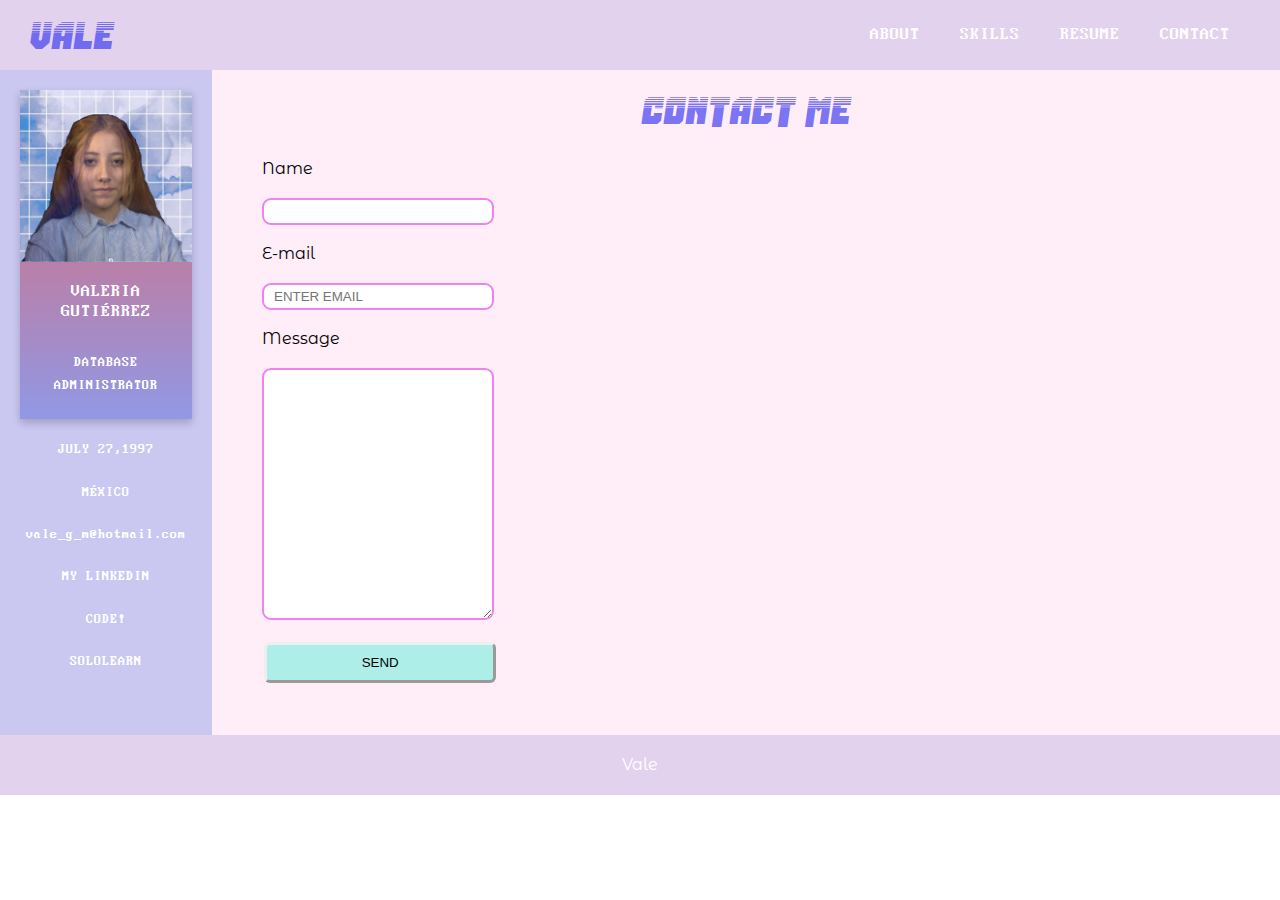
==== contact.html @ 1bdc414c "creada pagina contacto y grafica arregalda y posicionada" ====
<!DOCTYPE html>
<html lang="en">

<head>
    <meta charset="UTF-8">
    <meta name="viewport" content="width=device-width, initial-scale=1.0">
    <title>WELCOME</title>
    <link rel="stylesheet" href="https://cdnjs.cloudflare.com/ajax/libs/font-awesome/5.15.1/css/all.min.css"
        integrity="sha512-+4zCK9k+qNFUR5X+cKL9EIR+ZOhtIloNl9GIKS57V1MyNsYpYcUrUeQc9vNfzsWfV28IaLL3i96P9sdNyeRssA=="
        crossorigin="anonymous" />
    <link rel="stylesheet" href="css/utilities.css">
    <link rel="stylesheet" href="css/style.css">
</head>

<body id="home">
    <header>
        <div id="navbar" class="navbar">
            <h1 id="fuente-personalizada" class="logo">
                <span>VALE </span>
            </h1>
            <nav id="fuente-dos">
                <ul>
                    <li><a href="index.html">ABOUT</a></li>
                    <li><a href="skills.html">SKILLS</a></li>
                    <li><a href="Resume.pdf">RESUME</a></li>
                    <li><a href="contact.html">CONTACT</a></li>
                </ul>
            </nav>
        </div>

    </header>
    <main>
    <div class="row">
        <aside id="fuente-dos" class="hidden-mobile bg-primary">
            <div class="card">
                <img src="img/VAPORGRAM2.png" alt="">
                <div class="container">
                    <h3>VALERIA GUTIÉRREZ</h3>
                    <p>DATABASE ADMINISTRATOR</p>
                </div>
            </div>

            <p>
                <i class="fas fa-birthday-cake"></i> JULY 27,1997
            </p>
            <p>
                <i class="fas fa-map-pin"></i> MÉXICO
            </p>
            <p>
                <i class="fas fa-envelope-open-text"></i> vale_g_m@hotmail.com
            </p>
            <p>
                <i class="fab fa-linkedin"></i> <a href="https://www.linkedin.com/in/valeria-guti%C3%A9rrez-murillo/"
                    target="_blank">MY
                    LINKEDIN</a>
            </p>
            <p>
                <i class="fab fa-github"></i> <a href="https://github.com/valeria-gutierrez" target="_blank">CODE!</a>
            </p>
            <p>
                <i class="fas fa-laptop-code"></i> <a href="https://www.sololearn.com/profile/20272557" target="blank">
                    SOLOLEARN</a>
            </p>
        </aside>
        <section id="contactme" class="bg-secondary">
            <h2 id="fuente-personalizada">CONTACT ME</h2>
            <form action="process.php" class="contactform">
                <label for="name">Name</label><br>
                <input id="name" name="name" type="text"><br>
                <label for="email">E-mail</label><br>
                <input id="email" name="email" type="email" placeholder="ENTER EMAIL"><br>
                <label for="message">Message</label><br>
                <textarea name="message" id="message" cols="30" rows="16"></textarea><br>
                <input id="enviar" type="submit" value="SEND" class="submit">
            </form>
            
        </section>
        
    </div>
    </main>
        <footer id="footer" class="footer">
            Vale
        </footer>
    
</body>

</html>
---- css/utilities.css ----
.text-primary{
    color:#f7f6f8;
}
.text-secondary{
    color: blue;
}

.bg-primary{
    background: #cac7f1;
    color: white;
}

.bg-secondary{
    background: rgb(255, 237, 248);
    color: black;
}
.bg-dark{
    background: black;
    color: white;
}
.bg-light{
    background: lightgray;
    color: black; 
}
/* */
.row{
    display: flex;
    flex-wrap: wrap;
}
aside{
    flex: 30px;
    text-align: center;
    padding: 20px;
}
section{
    flex: 70%;
    text-align: justify;
    padding: 20px;
}

/* MOBILE */
@media(max-width: 768px){
    .navbar{
        flex-direction: column;
        height: 120px;
        padding: 20px;
    }
    .navbar a{
        padding: 10px 10px;
        margin: 0 3px;
    }
    .row img {
        width: 50%; 
        padding: 30px 0 0 0;
      }
   section .slider-container{
        margin: auto;
        background-color: #fcfcfcda;
        width: 300px;
        padding: 30px;
      } 
      section .slider-container img{
        padding: 0;
    }
    #aboutme #education hr{
        margin-left: auto;
        margin-right:auto;
    }
    #contactme .contactform input{
        width: 84%;
        
    }
    #contactme .contactform textarea{
        width: 84%;
        
    }
    .hidden-mobile {
        display: none;
      }
      Canvas {

        transform: translate(0%, -50%);
        
      } 
}
---- css/style.css ----
@import url('https://fonts.googleapis.com/css2?family=Montserrat+Alternates:wght@200;400&display=swap');

* {
    box-sizing: border-box;
    padding: 0;
    margin: 0;
}
@font-face {
    font-family: Many Years;
    src: url(../fonts/Many\ Years\ Higher.ttf);
}
@font-face {
    font-family: DOS;
    src: url(../fonts/Perfect\ DOS\ VGA\ 437\ Win.ttf);
}
#fuente-personalizada{
    font-family: Many Years;
    font-size: 34px;
    color: rgba(54, 54, 241, 0.658);
}
#fuente-dos{
    font-family: DOS;
    font-size: 14px;
   
}

.navbar #fuente-dos {

    font-family: DOS;
    font-size: 18px;
   
}

body{
    font-family: 'Montserrat Alternates', sans-serif;
    background: white;
    color: black;
    line-height: 1.6;
}
ul{
    list-style: none;
}
a{
    color: white;
    text-decoration: none;
}
h1,h2{
    font-weight: 300;
    line-height: 40px;
    text-align: center;
    
}
h3{
    font-size: large;
    font-weight: 100;
    line-height: 20px;
    padding-top: 10px;
    padding-bottom: 10px;
}
p{
    font-weight: 100;
    margin: 20px 0;
    
}
img{
    width: 100%;
} 
.card {
    /* Add shadows to create the "card" effect */
    box-shadow: 0 4px 8px 0 rgba(0,0,0,0.2); 
    /*Sets a radial-gradient (2 colors) as a background image for a <div> element*/
    background-image: linear-gradient(#e66465, #9198e5);
    transition: 0.3s;
  }
  
  /* On mouse-over, add a deeper shadow */
  .card:hover {
    box-shadow: 0 8px 16px 0 rgba(0,0,0,0.2);
  }
  
  /* Add some padding inside the card container */
  .container {
    padding: 2px 16px;
  }
/* NAVBAR */
.navbar{
    display: flex;
    align-items: center;
    justify-content: space-between;
    background-color: #e3d2ee;
    color: white;
    /* opacity: 0.8; */
    width: 100%;
    height: 70px;
    position: relative;
    top: 0px;
    padding: 0 30px;
}
.navbar a{
    color: white;
    padding: 10px 20px;
    margin: o 5px;
}
.navbar a:hover{
    border-bottom: whitesmoke 2px solid;
}
.navbar ul{
    display: flex;
}
.navbar .logo{
    font-weight: 400;
}


#education hr{
    display: block;
    margin-top: 0.5em;
    margin-bottom: 0.5em;
    margin-left: auto;
    margin-right:55%;
    border-style: solid;
    border-width: 1px;
}
#education p{
    margin-bottom: 1px;
}
#education h3{
    color: blue;
    font-weight: bold;
}
#education li{
    list-style-type: square;
}
/* SLIDER */
.slider-container{
    margin: auto;
    width: 390px;
    padding: 30px;
    overflow: hidden; /* ocultar las imagenes fuera */
    background-color: #fcfcfcda;
  
  } 
  /*QUITAR ESTILOS DE LISTA*/
#container ul, li {
    list-style: none;
      padding: 0;
      margin: 0;
      
  }
  
  ul.slider{
    position: relative;
    width: 100%;
    height: 200px;
  }
  
  ul.slider li {
      position: absolute;
      left: 0px;
      top: 0px;
      opacity: 0;
      width: inherit;
      height: inherit;
      transition: opacity .5s;
      background:#fff;
  }
  
  ul.slider li img{
    width: 100%;
    height: 200px;
    object-fit: cover;
  }
  
  ul.slider li:first-child {
      opacity: 1; /*Mostramos el primer <li>*/
  }
  
  ul.slider li:target {
      opacity: 1; /*Mostramos el <li> del enlace que pulsemos*/
  }
  /*BOTONES SLIDER*/
  .menu{
    text-align: center;
    margin: 60px;
  }
  
  .menu li{
    display: inline-block;
    text-align: center;
  }
  
  .menu li a{
    display: inline-block;
    background-color: rgb(63, 63, 63);
    padding: 10px;
    width: 20px;
    height: 20px;
    border-radius: 90%;
  }
/* FORM*/
#contactme .contactform{
    display: flex;
  
    flex-direction: column;
    justify-content: center;
    align-items: flex-start;
    line-height: 18px;
    padding: 30px;
}
  
input, textarea{
    width: 24%;
    padding: 4px 10px;
    margin: 2px 0;
    box-sizing: border-box;
    border: 2px solid violet;
    border-radius: 9px;
}
#enviar{
  background-color: #adeee9;
  border: outset;
  color: black;
  padding: 10px 22px;
  border-radius: 6px;
  margin: 2px 2px;
  cursor: pointer;
}
  .footer{
    display: flex;
    align-items: center;
    justify-content: space-around;
    background-color: #e3d2ee;
    color: white;
    /* opacity: 0.8; */
    width: 100%;
    height: 60px;
    position: relative;
    top: 0px;
    padding: 0 30px;
}
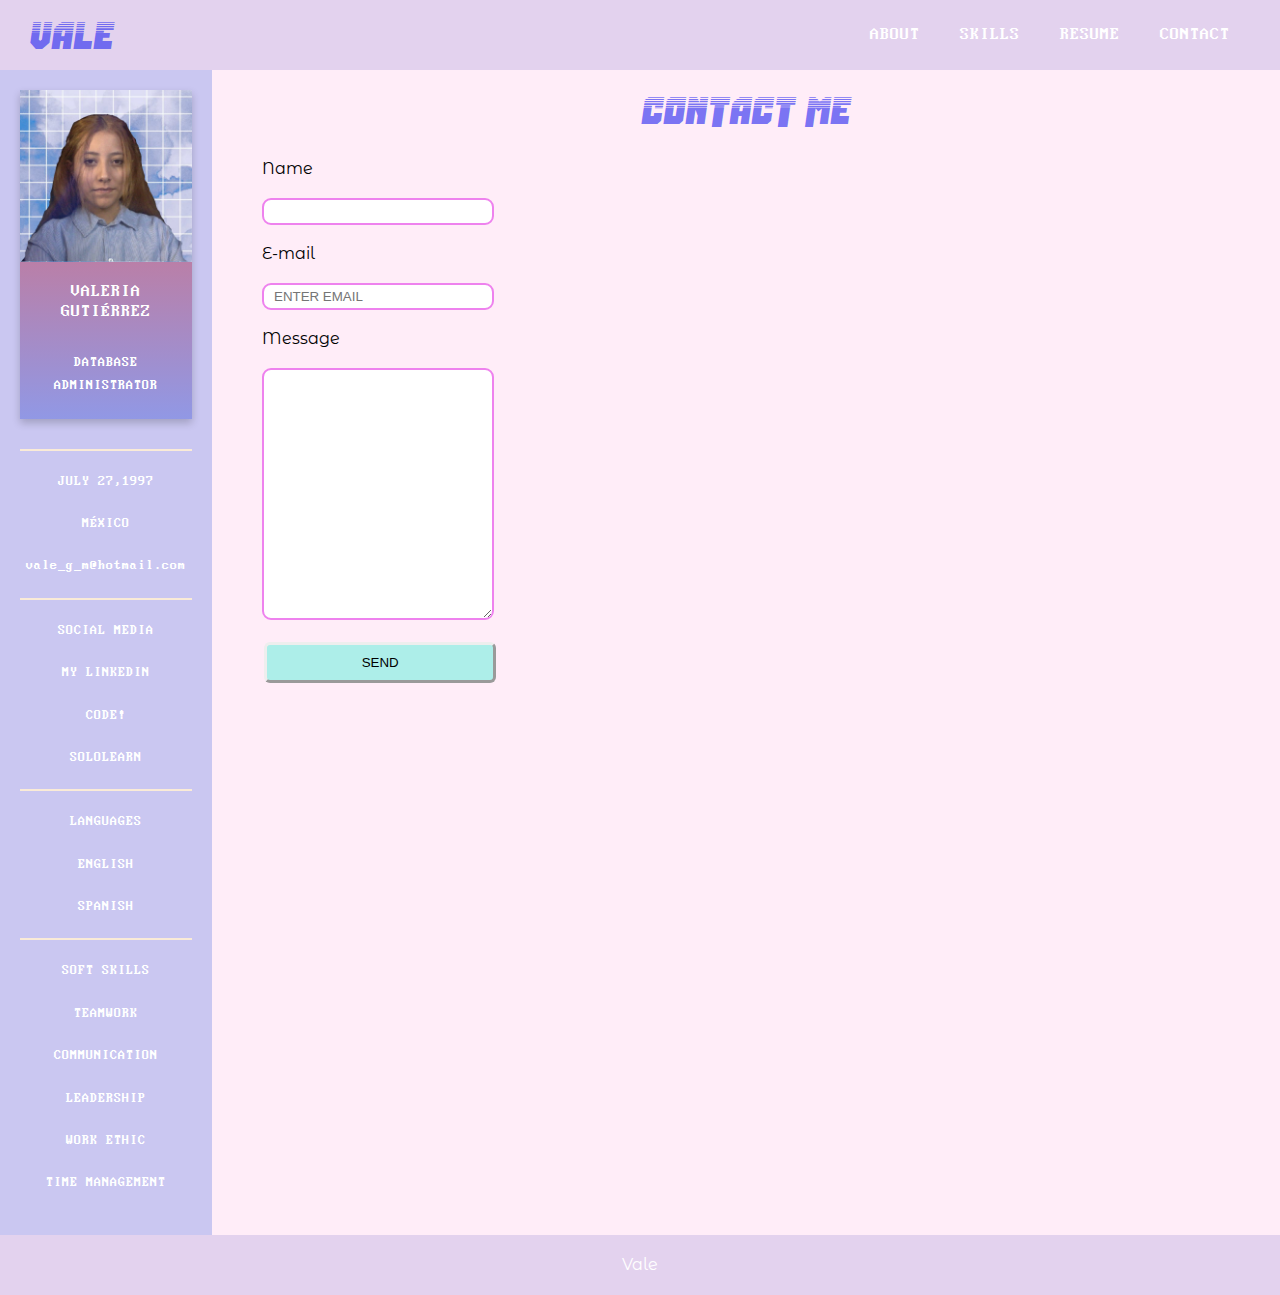
==== commit 8a55fde9: "cambios Education" ====
--- a/contact.html
+++ b/contact.html
@@ -31,7 +31,7 @@
     </header>
     <main>
     <div class="row">
-        <aside id="fuente-dos" class="hidden-mobile bg-primary">
+        <aside id="fuente-dos" class="hidden-mobile bg-primary bg-primary">
             <div class="card">
                 <img src="img/VAPORGRAM2.png" alt="">
                 <div class="container">
@@ -39,7 +39,8 @@
                     <p>DATABASE ADMINISTRATOR</p>
                 </div>
             </div>
-
+            <br>
+            <hr>
             <p>
                 <i class="fas fa-birthday-cake"></i> JULY 27,1997
             </p>
@@ -49,17 +50,51 @@
             <p>
                 <i class="fas fa-envelope-open-text"></i> vale_g_m@hotmail.com
             </p>
+            <hr>
             <p>
-                <i class="fab fa-linkedin"></i> <a href="https://www.linkedin.com/in/valeria-guti%C3%A9rrez-murillo/"
-                    target="_blank">MY
+                <i class="fas fa-heart"></i> SOCIAL MEDIA 
+            </p>
+            <p>
+                <i class="fab fa-linkedin"></i> <a
+                    href="https://www.linkedin.com/in/valeria-guti%C3%A9rrez-murillo/" target="_blank">MY
                     LINKEDIN</a>
             </p>
             <p>
-                <i class="fab fa-github"></i> <a href="https://github.com/valeria-gutierrez" target="_blank">CODE!</a>
+                <i class="fab fa-github"></i> <a href="https://github.com/valeria-gutierrez"
+                    target="_blank">CODE!</a>
             </p>
             <p>
-                <i class="fas fa-laptop-code"></i> <a href="https://www.sololearn.com/profile/20272557" target="blank">
-                    SOLOLEARN</a>
+                <i class="fas fa-laptop-code"></i> <a href="https://www.sololearn.com/profile/20272557" target="blank"> SOLOLEARN</a>
+            </p>
+            <hr>
+            <p>
+                <i class="fas fa-globe-americas"></i> LANGUAGES <br> 
+            </p>
+            <p>
+                ENGLISH
+                <i class="fas fa-star"></i><i class="fas fa-star"></i><i class="fas fa-star"></i><i class="far fa-star"></i><i class="far fa-star"></i>
+            </p>
+            <p>
+                SPANISH <i class="fas fa-star"></i><i class="fas fa-star"></i><i class="fas fa-star"></i><i class="fas fa-star"></i><i class="fas fa-star"></i>
+            </p>
+            <hr>
+            <p>
+                <i class="fas fa-lightbulb"></i> SOFT SKILLS
+            </p>
+            <p>
+                TEAMWORK    <i class="fas fa-users-cog"></i>
+            </p>
+            <p>
+                COMMUNICATION   <i class="fas fa-volume-up"></i>
+            </p>
+            <p>
+                LEADERSHIP <i class="fas fa-chalkboard-teacher"></i>
+            </p>
+            <p>
+                WORK ETHIC <i class="fas fa-business-time"></i>
+            </p>
+            <p>
+                TIME MANAGEMENT <i class="fas fa-hourglass-half"></i>
             </p>
         </aside>
         <section id="contactme" class="bg-secondary">
@@ -73,8 +108,8 @@
                 <textarea name="message" id="message" cols="30" rows="16"></textarea><br>
                 <input id="enviar" type="submit" value="SEND" class="submit">
             </form>
-            
         </section>
+        
         
     </div>
     </main>
--- a/css/utilities.css
+++ b/css/utilities.css
@@ -38,6 +38,16 @@
     padding: 20px;
 }
 
+aside hr{
+    display: block;
+    margin-top: 0.5em;
+    margin-bottom: 0.5em;
+    margin-left: auto;
+    margin-right:auto;
+    border-style: solid;
+    border-width: 1px;
+    color:antiquewhite;
+}
 /* MOBILE */
 @media(max-width: 768px){
     .navbar{
@@ -77,9 +87,11 @@
     .hidden-mobile {
         display: none;
       }
-      Canvas {
-
-        transform: translate(0%, -50%);
+    Canvas {
+        transform: translate(-2%, -60%);
         
       } 
+    #skills{
+        height: 550px;
+    }
 } 
--- a/css/style.css
+++ b/css/style.css
@@ -112,7 +112,7 @@
 }
 
 
-#education hr{
+/* #education hr{
     display: block;
     margin-top: 0.5em;
     margin-bottom: 0.5em;
@@ -130,6 +130,62 @@
 }
 #education li{
     list-style-type: square;
+} */
+
+/*TIME LINE*/
+.con{
+    /* Used to position the left vertical line */
+    position: relative;
+}
+
+.container__line {
+    /* Border */
+    border-right: 3px solid #cac7f1;
+
+    /* Positioned at the left */
+    left: 16px;
+    position: absolute;
+    top: 0px;
+
+    /* Take full height */
+    height: 100%;
+}
+
+ .container__items {
+    /* Reset styles */
+    list-style-type: none;
+    margin: 0px;
+    padding: 0px;
+}
+
+.container__item {
+    margin-bottom: 8px;
+}
+
+.container__top {
+    /* Center the content horizontally */
+    align-items: center;
+    display: flex;
+}
+
+.container__circle {
+    /* Rounded border */
+    background-color: #cac7f1;
+    border-radius: 9999px;
+
+    /* Size */
+    height: 32px;
+    width: 32px;
+}
+
+.container__title {
+    /* Take available width */
+    flex: 1;
+}
+
+.container__desc {
+    /* Make it align with the title */
+    margin-left: 48px;
 }
 /* SLIDER */
 .slider-container{
@@ -225,6 +281,15 @@
   margin: 2px 2px;
   cursor: pointer;
 }
+#contactme .relleno{
+    display: flex;
+    justify-content: flex-end;
+    align-items: flex-start;
+}
+.relleno img{
+    width: 300px;
+    height: auto;
+}
   .footer{
     display: flex;
     align-items: center;
@@ -237,4 +302,6 @@
     position: relative;
     top: 0px;
     padding: 0 30px;
-}+}
+
+ 